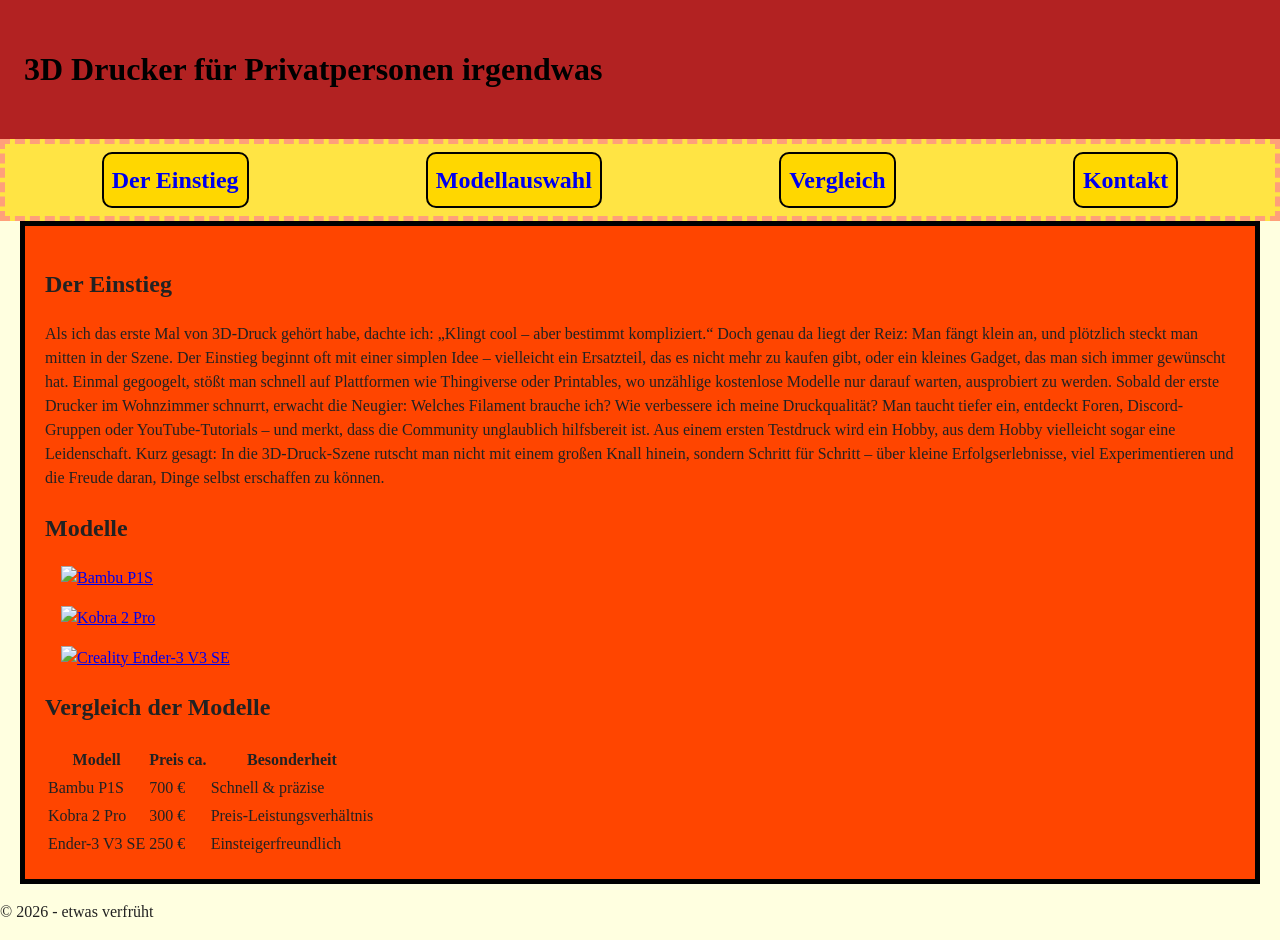
==== index.html @ ad902621 "Struktur und Navigation überarbeitet sowie responsive Layout-Probleme behoben" ====
<!DOCTYPE html>
<html lang="de">
<head>
    <meta charset="UTF-8">
    <meta name="viewport" content="width=device-width, initial-scale=1.0">
    <link rel="stylesheet"
          href="css/style.css">
    <title>Tab TITLE</title>
</head>
<body>
    <header>
        <h1>3D Drucker für Privatpersonen irgendwas</h1>
    </header>
    <nav class="navbar">
        <a href="#intro">Der Einstieg</a>
        <a href="#model">Modellauswahl</a>
        <a href="#compare">Vergleich</a>
        <a href="Kontakt.html">Kontakt</a>
    </nav>

    <main>
        <section id="intro">
            <h2>Der Einstieg</h2>
            <p>
                Als ich das erste Mal von 3D-Druck gehört habe, dachte ich:
                „Klingt cool – aber bestimmt kompliziert.“ Doch genau da liegt 
                der Reiz: Man fängt klein an, und plötzlich steckt man mitten 
                in der Szene. Der Einstieg beginnt oft mit einer simplen Idee – 
                vielleicht ein Ersatzteil, das es nicht mehr zu kaufen gibt, oder 
                ein kleines Gadget, das man sich immer gewünscht hat. Einmal 
                gegoogelt, stößt man schnell auf Plattformen wie Thingiverse oder 
                Printables, wo unzählige kostenlose Modelle nur darauf warten, 
                ausprobiert zu werden.
               Sobald der erste Drucker im Wohnzimmer schnurrt, erwacht die Neugier: Welches Filament brauche ich? Wie verbessere ich meine Druckqualität? Man taucht tiefer ein, entdeckt Foren, Discord-Gruppen oder YouTube-Tutorials – und merkt, dass die Community unglaublich hilfsbereit ist. Aus einem ersten Testdruck wird ein Hobby, aus dem Hobby vielleicht sogar eine Leidenschaft.
               Kurz gesagt: In die 3D-Druck-Szene rutscht man nicht mit einem großen Knall hinein, sondern Schritt für Schritt – über kleine Erfolgserlebnisse, viel Experimentieren und die Freude daran, Dinge selbst erschaffen zu können.
            </p>
        </section>
        
        <section id="model" >
            <h2>Modelle</h2>
            <a href="https://eu.store.bambulab.com/de/products/p1s">
                <img
                  src="https://store.bblcdn.eu/s8/default/debe7f076adf4c2db9691dfcfc124651/P1.jpg__op__resize,m_lfit,w_1920__op__format,f_auto__op__quality,q_80"
                  alt="Bambu P1S"
                  width="300"/>
            </a>
            <a href="https://www.3djake.at/anycubic/kobra-2-pro">
                <img
                  src="https://3d.nice-cdn.com/upload/image/product/large/default/anycubic-kobra-2-pro-1-st-626114-de.jpg"
                  alt="Kobra 2 Pro"
                  width="250"/>
            </a>
            <a href="https://store.creality.com/de/products/ender-3-v3-se-3d-drucker">
                <img
                  src="https://cdn.shopify.com/s/files/1/0684/9940/7038/files/Ender-3_V3_SE.png?v=1736937005"
                  alt="Creality Ender-3 V3 SE"
                  width="300"/>
            </a>
        </section>
        <section id="compare">
            <h2>Vergleich der Modelle</h2>
            <div class="table-wrapper">
            <table>
                <tr>
                    <th>Modell</th>
                    <th>Preis ca.</th>
                    <th>Besonderheit</th>
                </tr>
                <tr>
                    <td>Bambu P1S</td>
                    <td>700 €</td>
                    <td>Schnell & präzise</td>
                </tr>

                <tr>
                    <td>Kobra 2 Pro</td>
                    <td>300 €</td>
                    <td>Preis-Leistungsverhältnis</td>
                </tr>

                <tr>
                    <td>Ender-3 V3 SE</td>
                    <td>250 €</td>
                    <td>Einsteigerfreundlich</td>
                </tr>
            </table>
            </div>
        </section>
    </main>

    <footer>
        <p>© 2026 - etwas verfrüht</p>
    </footer>
</body>

</html>
---- css/style.css ----
*,
*::before,
*::after {
  box-sizing: border-box;
}


nav {
    background-color: rgba(255, 217, 0, 0.696);
    border: 5px dashed lightsalmon;
    display: flex;
    justify-content: space-around;
    padding: 0.5rem;
    
    
}

nav a {
    font-weight: bold;
    font-size: 1.5rem;
    border: 2px solid black;
    padding: 0.5rem;
    text-decoration: none;
    background-color: gold;
    border-radius: 10px;
}

header {
    background-color: firebrick;  /* Hintergrundfarbe des Headers: ein kräftiges Rot */
    text-align: left;             /* richtet Text im Header linksbündig aus */
    padding: 1.5rem;                 /* Innenabstand: 1 Zentimeter auf allen Seiten (oben, unten, links, rechts) */
}

h1 {
    color: black; /* Überschrift bekommt die Farbe Schwarz */
    overflow-wrap: break-word; /* Lange Wörter werden umgebrochen, um Überlauf zu vermeiden */  
    word-break: break-word;    /* Lange Wörter werden umgebrochen, um Überlauf zu vermeiden */  
}

img {
    display: block; /* Bilder werden als Block-Elemente dargestellt */
    max-width: 100%;
    height: auto;
    margin: 1rem auto;
}

body {
    background-color: lightyellow;  /* Hintergrundfarbe der gesamten Seite */
    color: #222;                  /* Standardtextfarbe (dunkles Grau, angenehmer als Schwarz) */
    line-height: 1.5;             /* Zeilenabstand – sorgt für mehr Abstand zwischen Textzeilen */
    margin: 0;                    /* entfernt den Standardaußenabstand des Browsers */
    padding: 0;                /* Innenabstand zum Rand des Browserfensters (~32px) */
}

main {
    background-color: orangered;
    border: 5px solid black;
    padding: 20px;
    margin: 0px 20px 5px 20px;
        
}

#main-style1 {
    background-color: lightblue;
    border: 5px solid black;
    padding: 20px;
    margin: auto;
}

.table-wrapper { /* klassifizierte Tabelle passt sich automatisch an */
    overflow-x: auto;
    max-width: 100%;

}

td {
    overflow-wrap: break-word;

}

#copyr {
    text-align: start;
    font-size: 0.8rem;
    color: gray;
}

img {
  margin: 1rem; /* Abstand rund um jedes Bild (ca. 16px) */
}

@media (max-width: 600px) {
    
    h1 {
    font-size: 1.5rem; /* Schriftgröße der Überschrift wird auf 1.5rem (ca. 24px) reduziert */
    }

    header {
        padding-left: 1rem;
        padding-right: 1rem;
    }
    
    nav {
        flex-direction: column;
        align-items: stretch;

    }

    main {
        margin-left: 0;
        margin-right: 0;
    }

    img {
        margin-left: auto;
        margin-right: auto;
    }

}
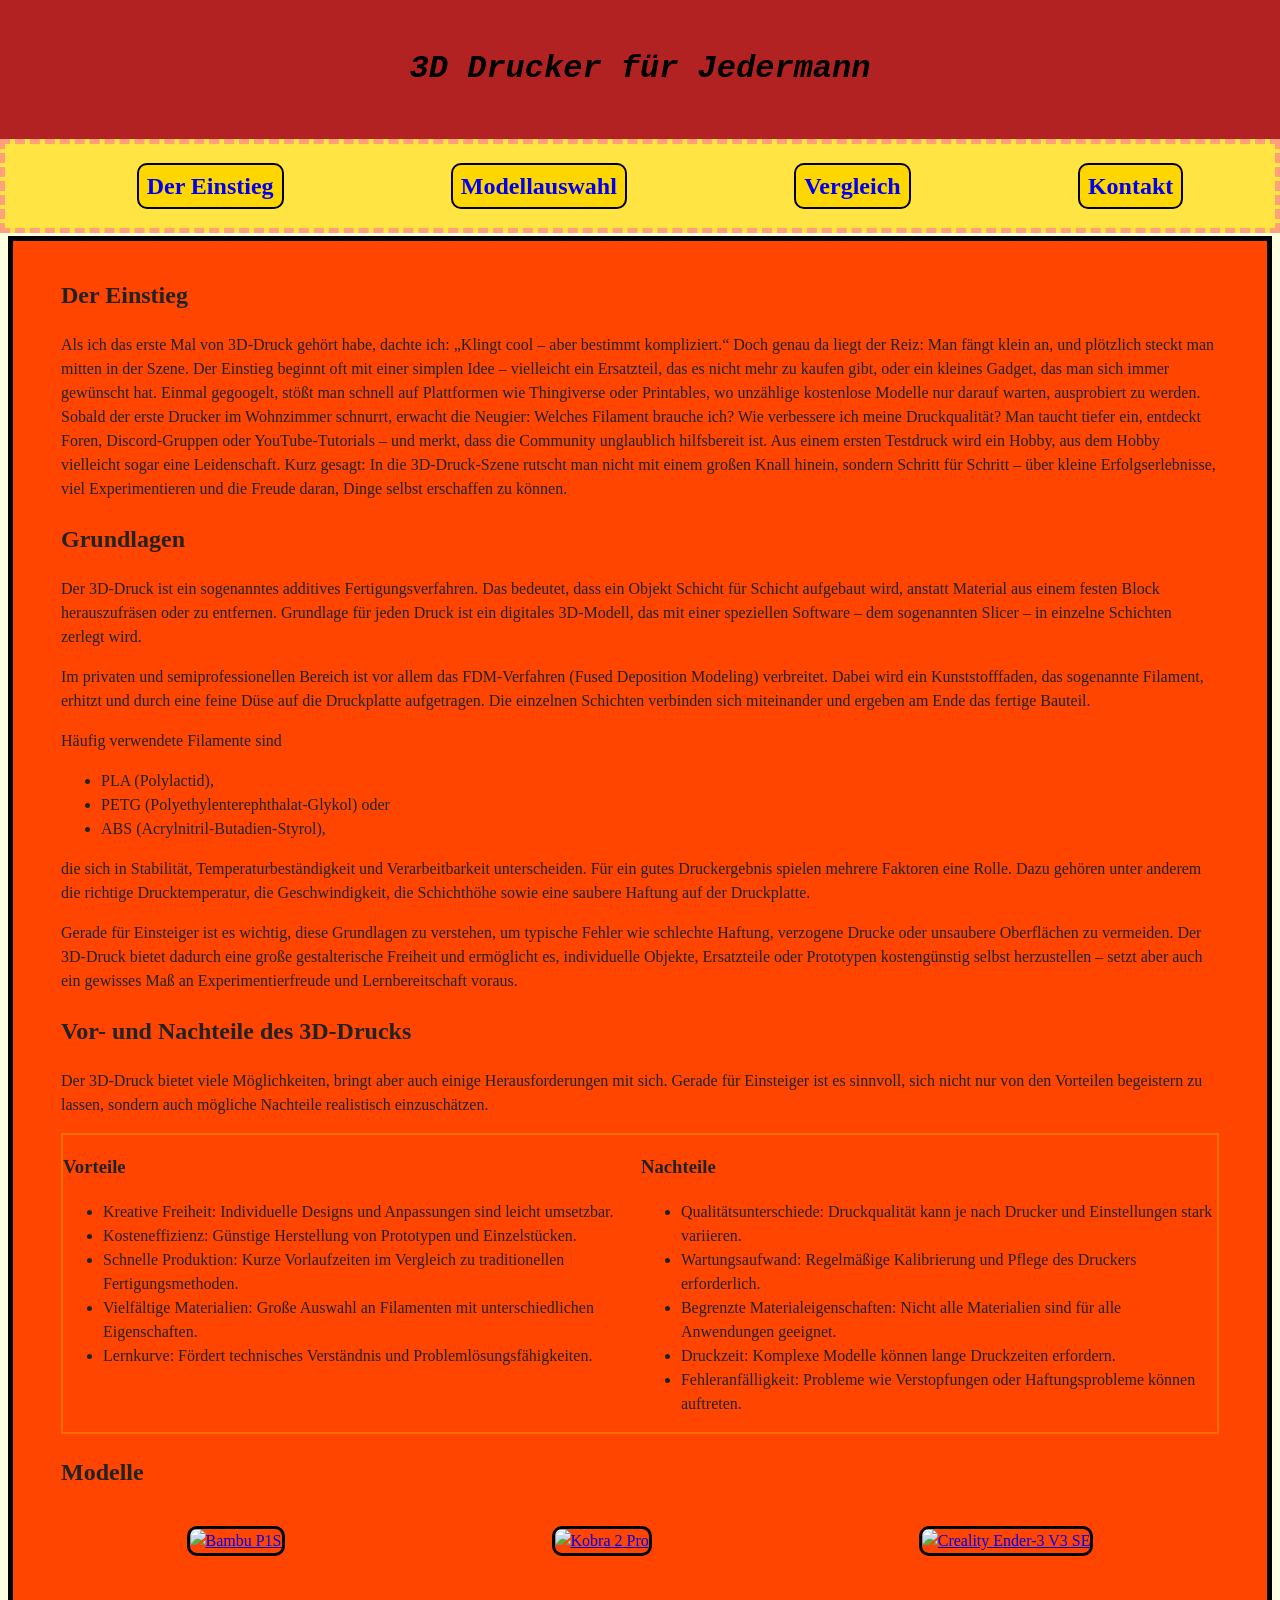
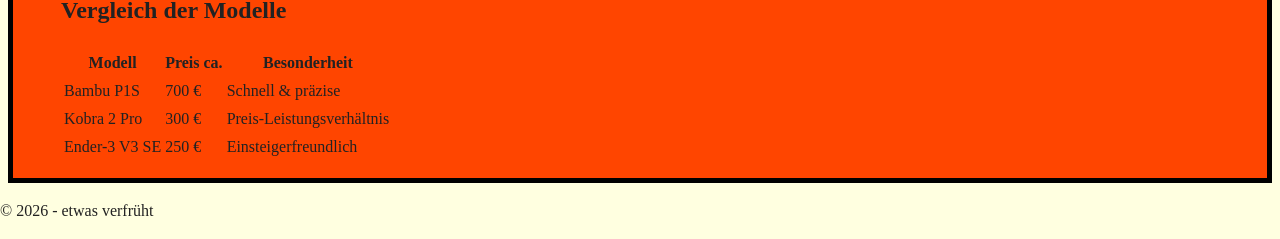
==== commit f4c121f2: "Add Grundlagen- und Pro/Contra-Bereich, restructure layout - Neue Grundlagen-Sektion mit erklärendem" ====
--- a/index.html
+++ b/index.html
@@ -9,15 +9,16 @@
 </head>
 <body>
     <header>
-        <h1>3D Drucker für Privatpersonen irgendwas</h1>
+        <h1>3D Drucker für Jedermann</h1>
     </header>
     <nav class="navbar">
-        <a href="#intro">Der Einstieg</a>
-        <a href="#model">Modellauswahl</a>
-        <a href="#compare">Vergleich</a>
-        <a href="Kontakt.html">Kontakt</a>
+        <ul>    
+            <li><a href="index.html#intro">Der Einstieg</a></li>
+            <li><a href="index.html#model">Modellauswahl</a></li>
+            <li><a href="index.html#compare">Vergleich</a></li>
+            <li><a href="Kontakt.html">Kontakt</a></li>
+        </ul>
     </nav>
-
     <main>
         <section id="intro">
             <h2>Der Einstieg</h2>
@@ -35,27 +36,84 @@
                Kurz gesagt: In die 3D-Druck-Szene rutscht man nicht mit einem großen Knall hinein, sondern Schritt für Schritt – über kleine Erfolgserlebnisse, viel Experimentieren und die Freude daran, Dinge selbst erschaffen zu können.
             </p>
         </section>
-        
+        <section id="basics">
+            <h2>Grundlagen</h2>
+            <p>
+                Der 3D-Druck ist ein sogenanntes additives Fertigungsverfahren. Das bedeutet, dass ein Objekt Schicht für Schicht aufgebaut wird, anstatt Material aus einem festen Block herauszufräsen oder zu entfernen. Grundlage für jeden Druck ist ein digitales 3D-Modell, das mit einer speziellen Software – dem sogenannten Slicer – in einzelne Schichten zerlegt wird.
+            </p>
+            <p> 
+                Im privaten und semiprofessionellen Bereich ist vor allem das FDM-Verfahren (Fused Deposition Modeling) verbreitet. Dabei wird ein Kunststofffaden, das sogenannte Filament, erhitzt und durch eine feine Düse auf die Druckplatte aufgetragen. 
+                Die einzelnen Schichten verbinden sich miteinander und ergeben am Ende das fertige Bauteil. 
+            <p>    
+                Häufig verwendete Filamente sind 
+                <ul>
+                    <li>PLA (Polylactid),</li>
+                    <li>PETG (Polyethylenterephthalat-Glykol) oder</li>
+                    <li>ABS (Acrylnitril-Butadien-Styrol),</li>
+                </ul>
+                die sich in Stabilität, Temperaturbeständigkeit und Verarbeitbarkeit unterscheiden.
+                Für ein gutes Druckergebnis spielen mehrere Faktoren eine Rolle. Dazu gehören unter anderem 
+                die richtige Drucktemperatur, die Geschwindigkeit, die Schichthöhe sowie eine saubere Haftung auf der Druckplatte.
+            <p>
+                Gerade für Einsteiger ist es wichtig, diese Grundlagen zu verstehen, 
+                um typische Fehler wie schlechte Haftung, verzogene Drucke oder unsaubere Oberflächen zu vermeiden.
+                Der 3D-Druck bietet dadurch eine große gestalterische Freiheit und ermöglicht es, individuelle Objekte, 
+                Ersatzteile oder Prototypen kostengünstig selbst herzustellen – setzt aber auch ein gewisses Maß an 
+                Experimentierfreude und Lernbereitschaft voraus.
+            </p>
+        </section>
+        <section id="pros-cons">
+            <h2>Vor- und Nachteile des 3D-Drucks</h2>
+            <p>
+                Der 3D-Druck bietet viele Möglichkeiten, bringt aber auch einige Herausforderungen mit sich. 
+                Gerade für Einsteiger ist es sinnvoll, sich nicht nur von den Vorteilen begeistern zu lassen, 
+                sondern auch mögliche Nachteile realistisch einzuschätzen.
+            </p>
+            <div id="pros-cons-wrapper">
+                <div id="pros">
+                    <h3>Vorteile</h3>
+                    <ul>
+                        <li>Kreative Freiheit: Individuelle Designs und Anpassungen sind leicht umsetzbar.</li>
+                        <li>Kosteneffizienz: Günstige Herstellung von Prototypen und Einzelstücken.</li>
+                        <li>Schnelle Produktion: Kurze Vorlaufzeiten im Vergleich zu traditionellen Fertigungsmethoden.</li>
+                        <li>Vielfältige Materialien: Große Auswahl an Filamenten mit unterschiedlichen Eigenschaften.</li>
+                        <li>Lernkurve: Fördert technisches Verständnis und Problemlösungsfähigkeiten.</li>
+                    </ul>
+                </div>
+                <div id="cons">
+                    <h3>Nachteile</h3>
+                    <ul>
+                        <li>Qualitätsunterschiede: Druckqualität kann je nach Drucker und Einstellungen stark variieren.</li>
+                        <li>Wartungsaufwand: Regelmäßige Kalibrierung und Pflege des Druckers erforderlich.</li>
+                        <li>Begrenzte Materialeigenschaften: Nicht alle Materialien sind für alle Anwendungen geeignet.</li>
+                        <li>Druckzeit: Komplexe Modelle können lange Druckzeiten erfordern.</li>
+                        <li>Fehleranfälligkeit: Probleme wie Verstopfungen oder Haftungsprobleme können auftreten.</li>
+                    </ul>
+                </div>
+            </div>
+        </section>
         <section id="model" >
             <h2>Modelle</h2>
-            <a href="https://eu.store.bambulab.com/de/products/p1s">
-                <img
-                  src="https://store.bblcdn.eu/s8/default/debe7f076adf4c2db9691dfcfc124651/P1.jpg__op__resize,m_lfit,w_1920__op__format,f_auto__op__quality,q_80"
-                  alt="Bambu P1S"
-                  width="300"/>
-            </a>
-            <a href="https://www.3djake.at/anycubic/kobra-2-pro">
-                <img
-                  src="https://3d.nice-cdn.com/upload/image/product/large/default/anycubic-kobra-2-pro-1-st-626114-de.jpg"
-                  alt="Kobra 2 Pro"
-                  width="250"/>
-            </a>
-            <a href="https://store.creality.com/de/products/ender-3-v3-se-3d-drucker">
-                <img
-                  src="https://cdn.shopify.com/s/files/1/0684/9940/7038/files/Ender-3_V3_SE.png?v=1736937005"
-                  alt="Creality Ender-3 V3 SE"
-                  width="300"/>
-            </a>
+            <div class="printer-images">
+                <a href="https://eu.store.bambulab.com/de/products/p1s">
+                    <img
+                    src="https://store.bblcdn.eu/s8/default/debe7f076adf4c2db9691dfcfc124651/P1.jpg__op__resize,m_lfit,w_1920__op__format,f_auto__op__quality,q_80"
+                    alt="Bambu P1S"
+                    width="300">
+                </a>
+                <a href="https://www.3djake.at/anycubic/kobra-2-pro">
+                    <img
+                    src="https://3d.nice-cdn.com/upload/image/product/large/default/anycubic-kobra-2-pro-1-st-626114-de.jpg"
+                    alt="Kobra 2 Pro"
+                    width="250">
+                </a>
+                <a href="https://store.creality.com/de/products/ender-3-v3-se-3d-drucker">
+                    <img
+                    src="https://cdn.shopify.com/s/files/1/0684/9940/7038/files/Ender-3_V3_SE.png?v=1736937005"
+                    alt="Creality Ender-3 V3 SE"
+                    width="300">
+                </a>
+            </div>
         </section>
         <section id="compare">
             <h2>Vergleich der Modelle</h2>
--- a/css/style.css
+++ b/css/style.css
@@ -4,12 +4,29 @@
   box-sizing: border-box;
 }
 
+.printer-images {
+    display: flex;
+    flex-direction: row;
+    gap: 1rem;
+    flex-wrap: wrap;
+    justify-content: space-around;
+}
+
+.printer-images img {
+    max-width: 250px;
+    height: auto;
+    border: 3px solid black;
+    border-radius: 10px;
+    width: 100%;
+}
+
+a:focus {
+    outline: 2px solid black;
+}
 
 nav {
     background-color: rgba(255, 217, 0, 0.696);
     border: 5px dashed lightsalmon;
-    display: flex;
-    justify-content: space-around;
     padding: 0.5rem;
     
     
@@ -25,9 +42,24 @@
     border-radius: 10px;
 }
 
+nav a:hover {
+    background-color: orangered;
+    cursor: pointer;
+}
+
+nav ul {
+    list-style: none;
+}
+
+nav>ul {
+    display: flex;
+    justify-content: space-around;
+}
+
+
+
 header {
     background-color: firebrick;  /* Hintergrundfarbe des Headers: ein kräftiges Rot */
-    text-align: left;             /* richtet Text im Header linksbündig aus */
     padding: 1.5rem;                 /* Innenabstand: 1 Zentimeter auf allen Seiten (oben, unten, links, rechts) */
 }
 
@@ -37,11 +69,20 @@
     word-break: break-word;    /* Lange Wörter werden umgebrochen, um Überlauf zu vermeiden */  
 }
 
+header>h1 {
+    text-align: center;
+    font-family: 'Courier New', Courier, monospace;
+    font-style: italic; 
+}
+
 img {
-    display: block; /* Bilder werden als Block-Elemente dargestellt */
+    display: inline; /* Bilder werden als Block-Elemente dargestellt */
+    gap: 15rem;
     max-width: 100%;
     height: auto;
-    margin: 1rem auto;
+    margin: 1rem auto; /* Zentriert das Bild horizontal und fügt oben und unten einen Abstand von 1rem hinzu */
+    border: 5px solid black;
+    border-radius: 20px;
 }
 
 body {
@@ -55,16 +96,24 @@
 main {
     background-color: orangered;
     border: 5px solid black;
-    padding: 20px;
-    margin: 0px 20px 5px 20px;
+    padding: 1rem 3rem;
+    margin: 0.2rem 0.5rem;
         
 }
+
+
 
 #main-style1 {
     background-color: lightblue;
     border: 5px solid black;
     padding: 20px;
     margin: auto;
+}
+
+#pros-cons-wrapper {
+	display: flex;
+	border: 2px solid rgb(255, 111, 0);
+    background-color:argba(255, 255, 255, 0.49);
 }
 
 .table-wrapper { /* klassifizierte Tabelle passt sich automatisch an */
@@ -84,11 +133,8 @@
     color: gray;
 }
 
-img {
-  margin: 1rem; /* Abstand rund um jedes Bild (ca. 16px) */
-}
 
-@media (max-width: 600px) {
+@media (max-width: 608px) {
     
     h1 {
     font-size: 1.5rem; /* Schriftgröße der Überschrift wird auf 1.5rem (ca. 24px) reduziert */
@@ -99,10 +145,21 @@
         padding-right: 1rem;
     }
     
-    nav {
+
+    nav>ul {
         flex-direction: column;
         align-items: stretch;
+        padding: 0.5rem;
 
+    }
+
+    nav>ul>li {
+        margin: 0px 0px 0.5rem 0px;
+    }
+
+    nav>ul>li>a {
+        display: block;
+        text-align: center;
     }
 
     main {
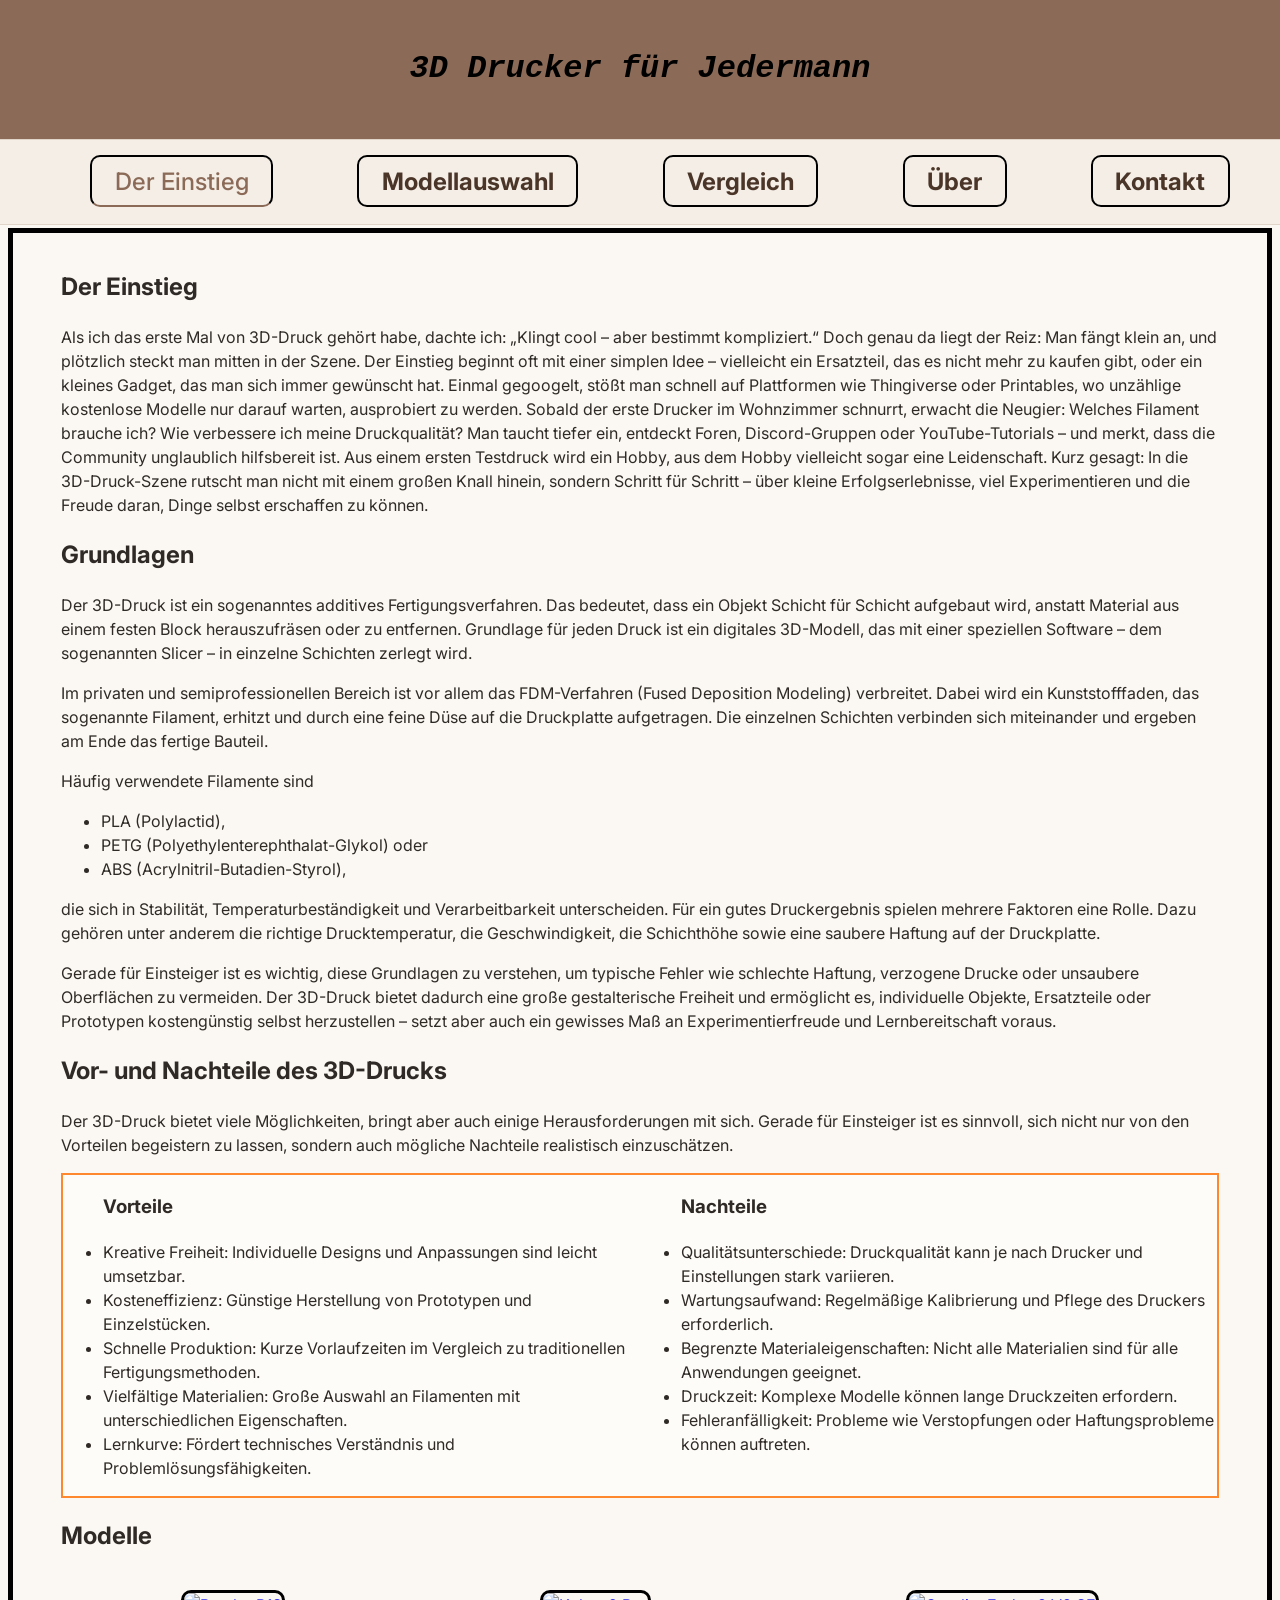
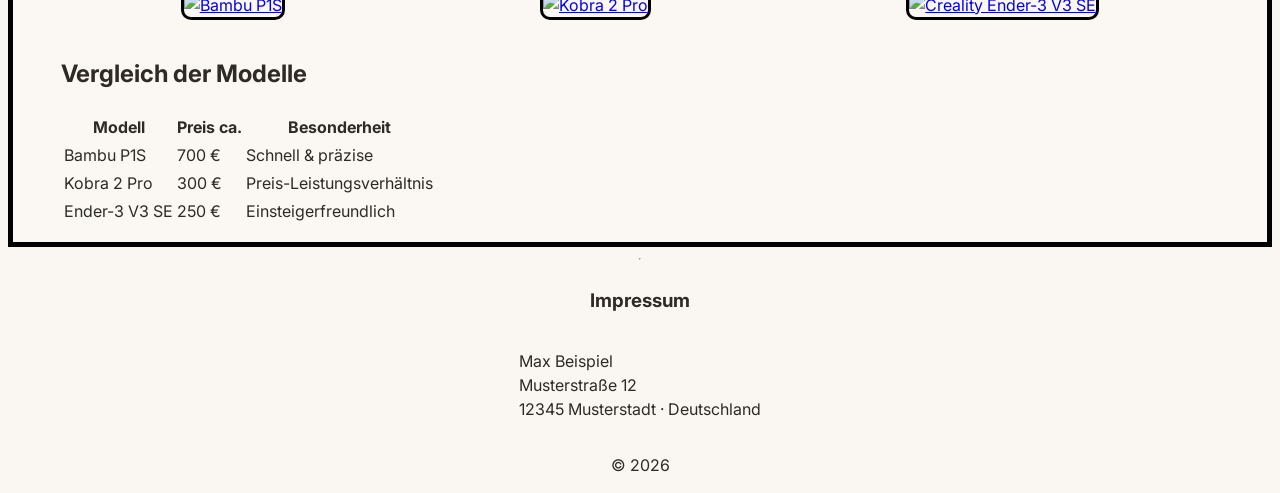
==== commit 890aa7bb: "Farbschema geändert, Hauptschriftart geändert aktive Klassen geaddet Änderung "Kontakt" in „About me" ====
--- a/index.html
+++ b/index.html
@@ -5,6 +5,9 @@
     <meta name="viewport" content="width=device-width, initial-scale=1.0">
     <link rel="stylesheet"
           href="css/style.css">
+    <link rel="preconnect" href="https://fonts.googleapis.com">
+    <link rel="preconnect" href="https://fonts.gstatic.com" crossorigin>
+    <link href="https://fonts.googleapis.com/css2?family=Inter:wght@400;600;700&display=swap" rel="stylesheet">
     <title>Tab TITLE</title>
 </head>
 <body>
@@ -13,10 +16,11 @@
     </header>
     <nav class="navbar">
         <ul>    
-            <li><a href="index.html#intro">Der Einstieg</a></li>
+            <li><a href="index.html#intro" class="active">Der Einstieg</a></li>
             <li><a href="index.html#model">Modellauswahl</a></li>
             <li><a href="index.html#compare">Vergleich</a></li>
-            <li><a href="Kontakt.html">Kontakt</a></li>
+            <li><a href="About.html">Über</a></li>
+            <li><a href="index.html#contact">Kontakt</a></li>
         </ul>
     </nav>
     <main>
@@ -44,13 +48,15 @@
             <p> 
                 Im privaten und semiprofessionellen Bereich ist vor allem das FDM-Verfahren (Fused Deposition Modeling) verbreitet. Dabei wird ein Kunststofffaden, das sogenannte Filament, erhitzt und durch eine feine Düse auf die Druckplatte aufgetragen. 
                 Die einzelnen Schichten verbinden sich miteinander und ergeben am Ende das fertige Bauteil. 
+            </p>
             <p>    
-                Häufig verwendete Filamente sind 
+                Häufig verwendete Filamente sind </p>
                 <ul>
                     <li>PLA (Polylactid),</li>
                     <li>PETG (Polyethylenterephthalat-Glykol) oder</li>
                     <li>ABS (Acrylnitril-Butadien-Styrol),</li>
                 </ul>
+            
                 die sich in Stabilität, Temperaturbeständigkeit und Verarbeitbarkeit unterscheiden.
                 Für ein gutes Druckergebnis spielen mehrere Faktoren eine Rolle. Dazu gehören unter anderem 
                 die richtige Drucktemperatur, die Geschwindigkeit, die Schichthöhe sowie eine saubere Haftung auf der Druckplatte.
@@ -147,7 +153,12 @@
     </main>
 
     <footer>
-        <p>© 2026 - etwas verfrüht</p>
+        <hr>
+        <h3 id="contact">Impressum</h3>
+        <p>Max Beispiel<br>
+        Musterstraße 12<br>
+        12345 Musterstadt · Deutschland</p>
+        <p class="copyr">© 2026</p>
     </footer>
 </body>
 
--- a/css/style.css
+++ b/css/style.css
@@ -25,26 +25,37 @@
 }
 
 nav {
-    background-color: rgba(255, 217, 0, 0.696);
-    border: 5px dashed lightsalmon;
+    position: sticky;
+    background-color:#F4EEE6;
+    border-top: 0.0625rem solid #E0D5C8;
+    border-bottom: 0.0625rem solid #E0D5C8;
     padding: 0.5rem;
     
     
 }
 
 nav a {
+    color: #4A3528;
     font-weight: bold;
     font-size: 1.5rem;
     border: 2px solid black;
-    padding: 0.5rem;
+    padding: 0.6rem 1.4rem;
     text-decoration: none;
-    background-color: gold;
+    background-color: transparent;
     border-radius: 10px;
 }
 
+nav a.active {
+  color: #8B6A57;
+  font-weight: 500;
+  border-bottom: 2px solid #8B6A57;
+}
+
+
 nav a:hover {
-    background-color: orangered;
+    background-color: #E9E0D4;
     cursor: pointer;
+    border-radius: 0.375rem;
 }
 
 nav ul {
@@ -59,8 +70,8 @@
 
 
 header {
-    background-color: firebrick;  /* Hintergrundfarbe des Headers: ein kräftiges Rot */
-    padding: 1.5rem;                 /* Innenabstand: 1 Zentimeter auf allen Seiten (oben, unten, links, rechts) */
+    background-color: #8B6A57;  /* Hintergrundfarbe des Headers: ein kräftiges Rot */
+    padding: 1.5rem;              /* Innenabstand: 1 Zentimeter auf allen Seiten (oben, unten, links, rechts) */
 }
 
 h1 {
@@ -86,34 +97,44 @@
 }
 
 body {
-    background-color: lightyellow;  /* Hintergrundfarbe der gesamten Seite */
-    color: #222;                  /* Standardtextfarbe (dunkles Grau, angenehmer als Schwarz) */
-    line-height: 1.5;             /* Zeilenabstand – sorgt für mehr Abstand zwischen Textzeilen */
+    background-color: #FAF7F2;       /* Hintergrundfarbe der gesamten Seite */
+    color: #2F2A26;                  /* Standardtextfarbe (dunkles Grau, angenehmer als Schwarz) */
+    line-height: 1.5;                /* Zeilenabstand – sorgt für mehr Abstand zwischen Textzeilen */
     margin: 0;                    /* entfernt den Standardaußenabstand des Browsers */
-    padding: 0;                /* Innenabstand zum Rand des Browserfensters (~32px) */
+    padding: 0;   
+    font-family: 'Inter', sans-serif;             /* Schriftart für den gesamten Text */
 }
 
 main {
-    background-color: orangered;
+    background-color: #FBF8F3;
     border: 5px solid black;
     padding: 1rem 3rem;
     margin: 0.2rem 0.5rem;
+    ;
         
 }
 
-
+footer {
+    display: flex;
+    flex-direction: column;
+    align-items: center;
+}
 
 #main-style1 {
-    background-color: lightblue;
+    background-color: #fff1da;
     border: 5px solid black;
     padding: 20px;
     margin: auto;
 }
 
+#pros h3, #cons h3 {
+	padding-left: 2.5rem;
+}
+
 #pros-cons-wrapper {
 	display: flex;
-	border: 2px solid rgb(255, 111, 0);
-    background-color:argba(255, 255, 255, 0.49);
+	border: 2px solid rgba(255, 111, 0, 0.816);
+    background-color:rgba(255, 255, 255, 0.49);
 }
 
 .table-wrapper { /* klassifizierte Tabelle passt sich automatisch an */
@@ -134,7 +155,7 @@
 }
 
 
-@media (max-width: 608px) {
+@media (max-width: 768px) {
     
     h1 {
     font-size: 1.5rem; /* Schriftgröße der Überschrift wird auf 1.5rem (ca. 24px) reduziert */
@@ -172,4 +193,8 @@
         margin-right: auto;
     }
 
+    #pros-cons-wrapper {
+        flex-direction: column;
+    }
+
 }
